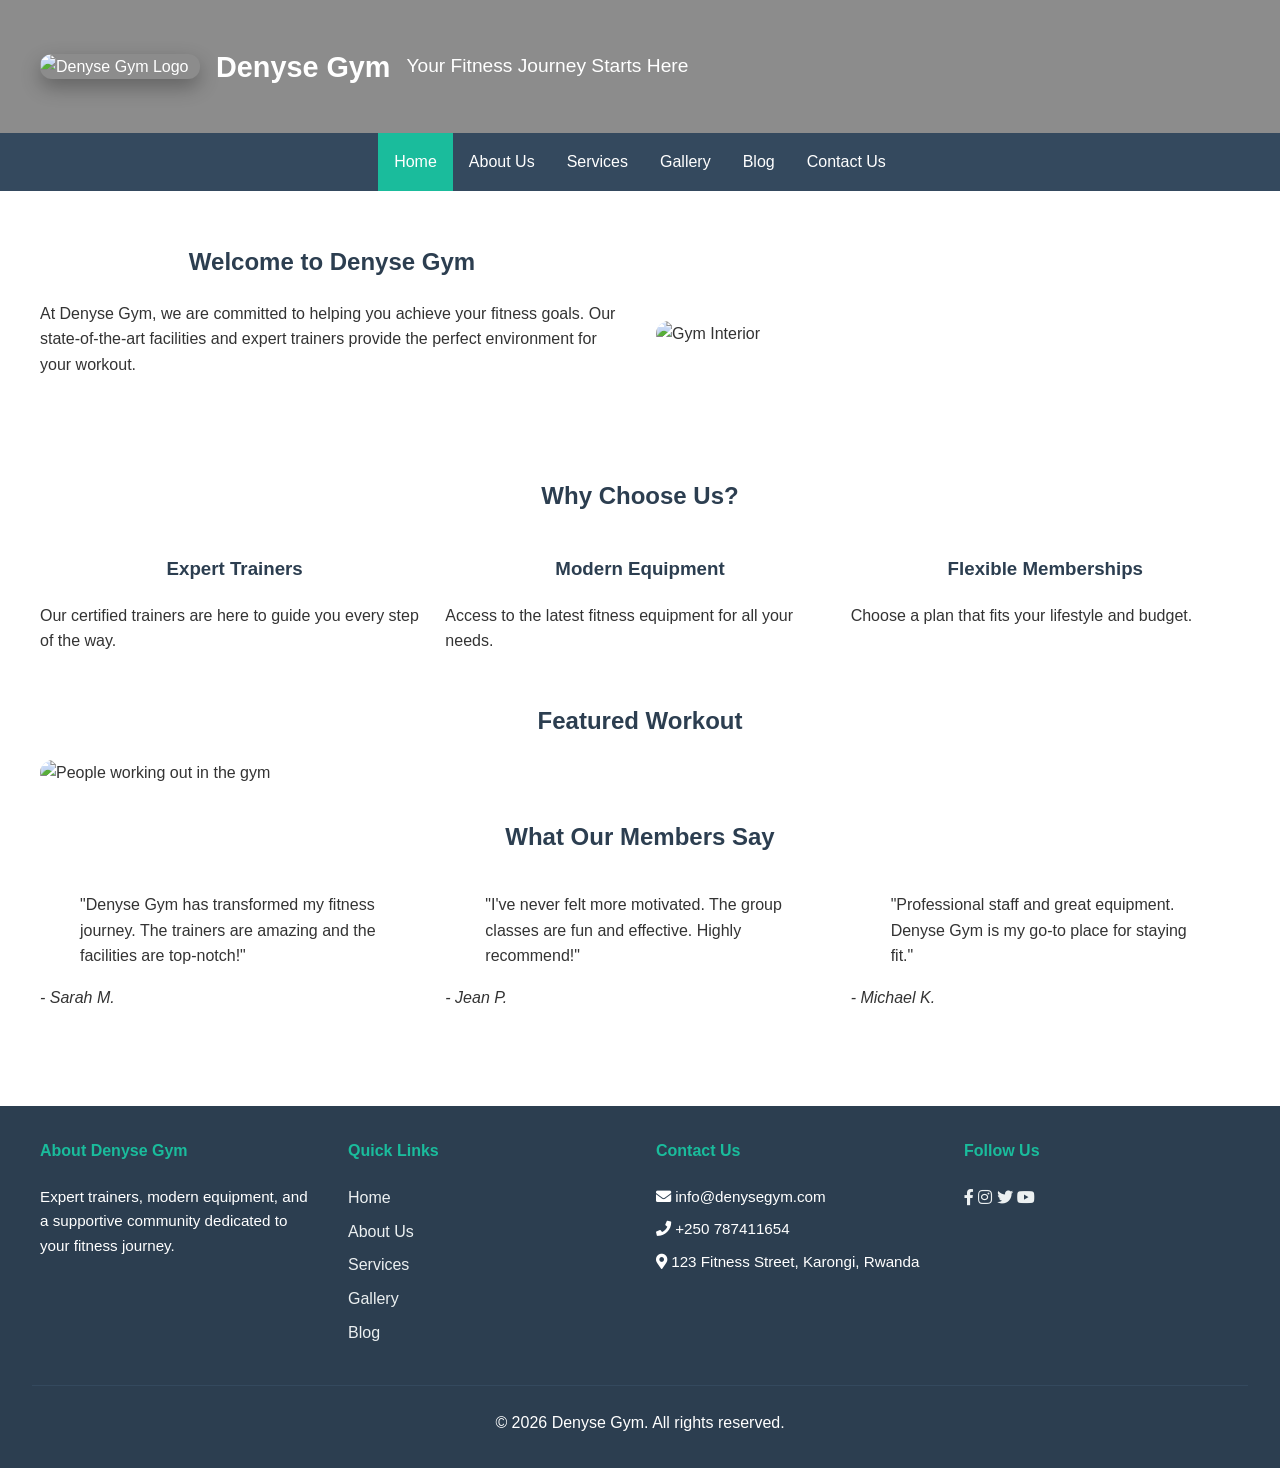
==== index.html @ ca6e8134 "Add files via upload" ====
<!DOCTYPE html>
<html lang="en">
<head>
    <meta charset="UTF-8">
    <meta name="viewport" content="width=device-width, initial-scale=1.0">
    <title>Denyse Gym - Home</title>
    <link rel="stylesheet" href="styles.css">
    <link rel="stylesheet" href="https://cdnjs.cloudflare.com/ajax/libs/font-awesome/5.15.4/css/all.min.css">
</head>
<body>
    <header>
        <div class="header-inner">
            <div class="logo">
                <img src="images/Logo.png" alt="Denyse Gym Logo">
                <div class="logo-text">Denyse Gym</div>
            </div>
            <p class="header-copy">Your Fitness Journey Starts Here</p>
        </div>
    </header>
    
    <nav>
        <ul>
            <li><a href="index.html" class="active">Home</a></li>
            <li><a href="about.html">About Us</a></li>
            <li><a href="services.html">Services</a></li>
            <li><a href="gallery.html">Gallery</a></li>
            <li><a href="blog.html">Blog</a></li>
            <li><a href="contact.html">Contact Us</a></li>
        </ul>
    </nav>
    
    <main>
        <section class="hero-section">
            <div class="hero-text">
                <h1>Welcome to Denyse Gym</h1>
                <p>At Denyse Gym, we are committed to helping you achieve your fitness goals. Our state-of-the-art facilities and expert trainers provide the perfect environment for your workout.</p><br><br>
            </div>
            <div class="hero-image">
                <img src="images/Gym%20interior.png" alt="Gym Interior" class="rounded-photo">
            </div>
        </section>
        
        <section class="section">
            <h2>Why Choose Us?</h2>
            <div class="flex-container">
                <div class="flex-item">
                    <h3>Expert Trainers</h3>
                    <p>Our certified trainers are here to guide you every step of the way.</p>
                </div>
                <div class="flex-item">
                    <h3>Modern Equipment</h3>
                    <p>Access to the latest fitness equipment for all your needs.</p>
                </div>
                <div class="flex-item">
                    <h3>Flexible Memberships</h3>
                    <p>Choose a plan that fits your lifestyle and budget.</p>
                </div>
            </div>
        </section>
        
        <section class="section">
            <h2>Featured Workout</h2>
            <div class="hero-image">
                <img src="images/Gym%20interior.png" alt="People working out in the gym" class="rounded-photo">
            </div>
        </section>
        
        <section class="section">
            <h2>What Our Members Say</h2>
            <div class="flex-container">
                <div class="flex-item">
                    <blockquote>"Denyse Gym has transformed my fitness journey. The trainers are amazing and the facilities are top-notch!"</blockquote>
                    <cite>- Sarah M.</cite>
                </div>
                <div class="flex-item">
                    <blockquote>"I've never felt more motivated. The group classes are fun and effective. Highly recommend!"</blockquote>
                    <cite>- Jean P.</cite>
                </div>
                <div class="flex-item">
                    <blockquote>"Professional staff and great equipment. Denyse Gym is my go-to place for staying fit."</blockquote>
                    <cite>- Michael K.</cite>
                </div>
            </div>
        </section>
    </main>
    
    <footer>
        <div class="footer-container">
            <div class="footer-block">
                <h4>About Denyse Gym</h4>
                <p>Expert trainers, modern equipment, and a supportive community dedicated to your fitness journey.</p>
            </div>
            <div class="footer-block">
                <h4>Quick Links</h4>
                <ul>
                    <li><a href="index.html">Home</a></li>
                    <li><a href="about.html">About Us</a></li>
                    <li><a href="services.html">Services</a></li>
                    <li><a href="gallery.html">Gallery</a></li>
                    <li><a href="blog.html">Blog</a></li>
                </ul>
            </div>
            <div class="footer-block">
                <h4>Contact Us</h4>
                <p><i class="fas fa-envelope"></i> info@denysegym.com</p>
                <p><i class="fas fa-phone"></i> +250 787411654</p>
                <p><i class="fas fa-map-marker-alt"></i> 123 Fitness Street, Karongi, Rwanda</p>
            </div>
            <div class="footer-block">
                <h4>Follow Us</h4>
                <div class="social-links">
                    <a href="https://www.facebook.com" target="_blank" title="Facebook">
                        <i class="fab fa-facebook-f"></i>
                    </a>
                    <a href="https://www.instagram.com" target="_blank" title="Instagram">
                        <i class="fab fa-instagram"></i>
                    </a>
                    <a href="https://www.twitter.com" target="_blank" title="Twitter">
                        <i class="fab fa-twitter"></i>
                    </a>
                    <a href="https://www.youtube.com" target="_blank" title="YouTube">
                        <i class="fab fa-youtube"></i>
                    </a>
                </div>
            </div>
        </div>
        <div class="footer-bottom">
            <p>&copy; 2026 Denyse Gym. All rights reserved.</p>
        </div>
    </footer>
</body>
</html>
---- styles.css ----
/* General Styles */
body {
    font-family: Arial, sans-serif;
    margin: 0;
    padding: 0;
    line-height: 1.6;
    color: #333;
}

h1, h2, h3 {
    color: #2c3e50;
    text-align: center;
}

a {
    text-decoration: none;
    color: #3498db;
}

a:hover {
    color: #2980b9;
}

/* Header */
header {
    background-image: url("images/People.png.png");
    background-size: cover;
    background-position: center;
    color: white;
    padding: 2rem 1rem;
    text-align: left;
    position: relative;
    overflow: hidden;
}

header::before {
    content: "";
    position: absolute;
    inset: 0;
    background: rgba(0, 0, 0, 0.45);
}

.header-inner {
    position: relative;
    display: flex;
    align-items: center;
    justify-content: space-between;
    gap: 1rem;
    max-width: 1200px;
    margin: 0 auto;
}

.logo {
    display: flex;
    align-items: center;
    gap: 1rem;
    flex: 0 0 auto;
}

.logo img {
    width: 160px;
    max-width: 100%;
    height: auto;
    border-radius: 12px;
    box-shadow: 0 8px 20px rgba(0,0,0,0.3);
}

.logo-text {
    font-size: 1.8rem;
    font-weight: bold;
    margin: 0;
}

.header-copy {
    flex: 1 1 320px;
    font-size: 1.2rem;
    line-height: 1.6;
}

/* Navigation */
nav {
    background-color: #34495e;
    padding: 0;
}

nav ul {
    list-style: none;
    padding: 0;
    margin: 0;
    display: flex;
    justify-content: center;
    flex-wrap: wrap;
}

nav ul li {
    margin: 0;
}

nav ul li a {
    display: block;
    padding: 1rem;
    color: white;
    text-decoration: none;
}

nav ul li a:hover,
nav ul li a:focus,
nav ul li a:active {
    background-color: #2980b9;
    color: white;
}

nav ul li a:visited {
    color: white;
}

nav ul li a.active {
    background-color: #1abc9c;
    color: white;
}

/* Main Content */
main {
    padding: 2rem;
    max-width: 1200px;
    margin: 0 auto;
}

.hero-section {
    display: flex;
    flex-wrap: wrap;
    align-items: center;
    gap: 2rem;
    margin-bottom: 2rem;
}

.hero-text {
    flex: 1 1 320px;
}

.hero-image {
    flex: 1 1 320px;
}

.hero-image img {
    width: 100%;
    max-width: 520px;
    height: auto;
}

.rounded-photo {
    display: block;
    width: 100%;
    height: auto;
    border-radius: 16px;
}

.team-photo {
    width: 100%;
    height: 260px;
    object-fit: cover;
    display: block;
    border-radius: 0;
    margin: 0;
}

.contact-info {
    display: grid;
    gap: 1rem;
    max-width: 600px;
    margin-bottom: 2rem;
}

.contact-item {
    display: flex;
    align-items: center;
    gap: 0.75rem;
    background-color: #f7f9fb;
    padding: 1rem;
    border-radius: 8px;
    border: 1px solid #e1e5ea;
}

.contact-item svg {
    width: 24px;
    height: 24px;
    fill: #3498db;
    flex-shrink: 0;
}

.contact-item span {
    color: #34495e;
}

.section {
    margin-bottom: 2rem;
}

.flex-container {
    display: flex;
    flex-wrap: wrap;
    gap: 1rem;
}

.flex-item {
    flex: 1 1 300px;
}

.team-container .flex-item {
    display: flex;
    flex-direction: column;
    border: 1px solid #ddd;
    border-radius: 8px;
    overflow: hidden;
    background: white;
    box-shadow: 0 2px 5px rgba(0,0,0,0.1);
    padding: 0;
}

.team-container .flex-item h3,
.team-container .flex-item p {
    padding: 0 1rem;
}

.team-container .flex-item h3 {
    padding-top: 1rem;
    margin-bottom: 0.5rem;
}

.team-container .flex-item p {
    padding-bottom: 1rem;
    margin: 0;
}

.team-photo {
    width: 100%;
    height: 260px;
    object-fit: cover;
    display: block;
    border-radius: 0;
    margin: 0;
}

.info-block {
    flex: 1 1 300px;
    background: linear-gradient(180deg, #eff9fb 0%, #ffffff 100%);
    border: 1px solid #cfe7ec;
    padding: 1.75rem;
    border-radius: 14px;
    box-shadow: 0 8px 25px rgba(46, 125, 171, 0.08);
}

.info-block h2 {
    margin-top: 0;
    color: #1f618d;
    text-align: center;
}

.info-block p {
    color: #4a5965;
    line-height: 1.8;
}

/* Forms */
form {
    max-width: 600px;
    margin: 0 auto;
}

label {
    display: block;
    margin-bottom: 0.5rem;
}

input, textarea, select {
    width: 100%;
    padding: 0.5rem;
    margin-bottom: 1rem;
    border: 1px solid #ddd;
    border-radius: 4px;
}

button {
    background-color: #3498db;
    color: white;
    padding: 0.75rem 1.5rem;
    border: none;
    border-radius: 4px;
    cursor: pointer;
}

button:hover {
    background-color: #2980b9;
}

/* Footer */
footer {
    background-color: #2c3e50;
    color: white;
    padding: 2rem;
    margin-top: 2rem;
}

.footer-container {
    display: flex;
    flex-wrap: wrap;
    gap: 2rem;
    max-width: 1200px;
    margin: 0 auto 2rem;
    justify-content: space-around;
}

.footer-block {
    flex: 1 1 220px;
    min-width: 200px;
}

.footer-block h4 {
    margin-top: 0;
    color: #1abc9c;
    text-align: left;
}

.footer-block p {
    margin: 0.5rem 0;
    font-size: 0.95rem;
    line-height: 1.6;
}

.footer-block ul {
    list-style: none;
    padding: 0;
    margin: 0;
}

.footer-block ul li {
    margin: 0.5rem 0;
}

.footer-block a {
    color: #ecf0f1;
    text-decoration: none;
    transition: color 0.3s ease;
}

.footer-block a:hover {
    color: #1abc9c;
}

.footer-social {
    display: flex;
    gap: 1rem;
    margin-top: 1rem;
}

.footer-social a {
    display: flex;
    align-items: center;
    justify-content: center;
    width: 44px;
    height: 44px;
    background-color: #1abc9c;
    border-radius: 50%;
    box-shadow: 0 8px 18px rgba(0, 0, 0, 0.12);
    transition: transform 0.2s ease, background-color 0.2s ease;
}

.footer-social a:hover {
    transform: scale(1.05);
    background-color: #16a085;
}

.footer-social svg {
    width: 22px;
    height: 22px;
    fill: white;
}

.footer-bottom {
    text-align: center;
    padding-top: 1.5rem;
    border-top: 1px solid #34495e;
}

.footer-bottom p {
    margin: 0;
}



.sr-only {
    position: absolute;
    width: 1px;
    height: 1px;
    padding: 0;
    margin: -1px;
    overflow: hidden;
    clip: rect(0, 0, 0, 0);
    white-space: nowrap;
    border: 0;
}

/* Responsive */
@media (max-width: 768px) {
    nav ul {
        flex-direction: column;
    }
    
    .flex-container {
        flex-direction: column;
    }
}
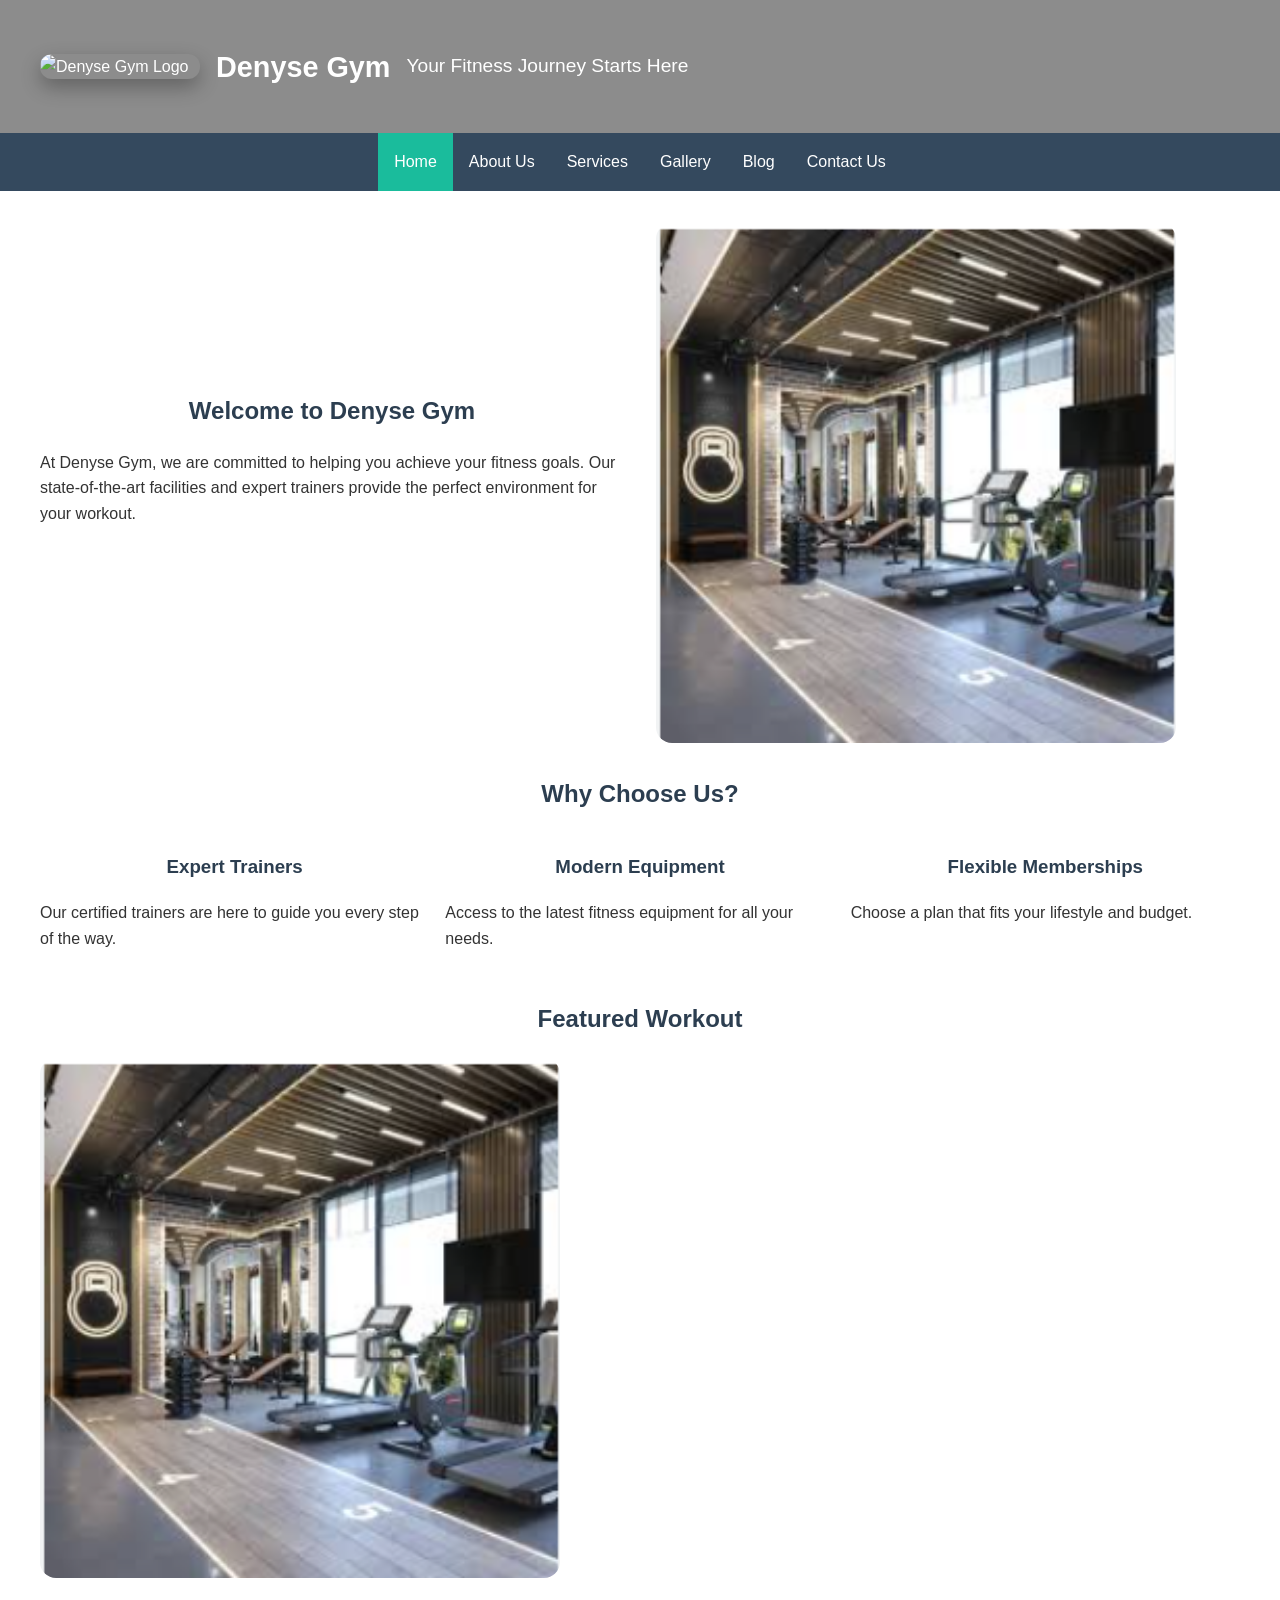
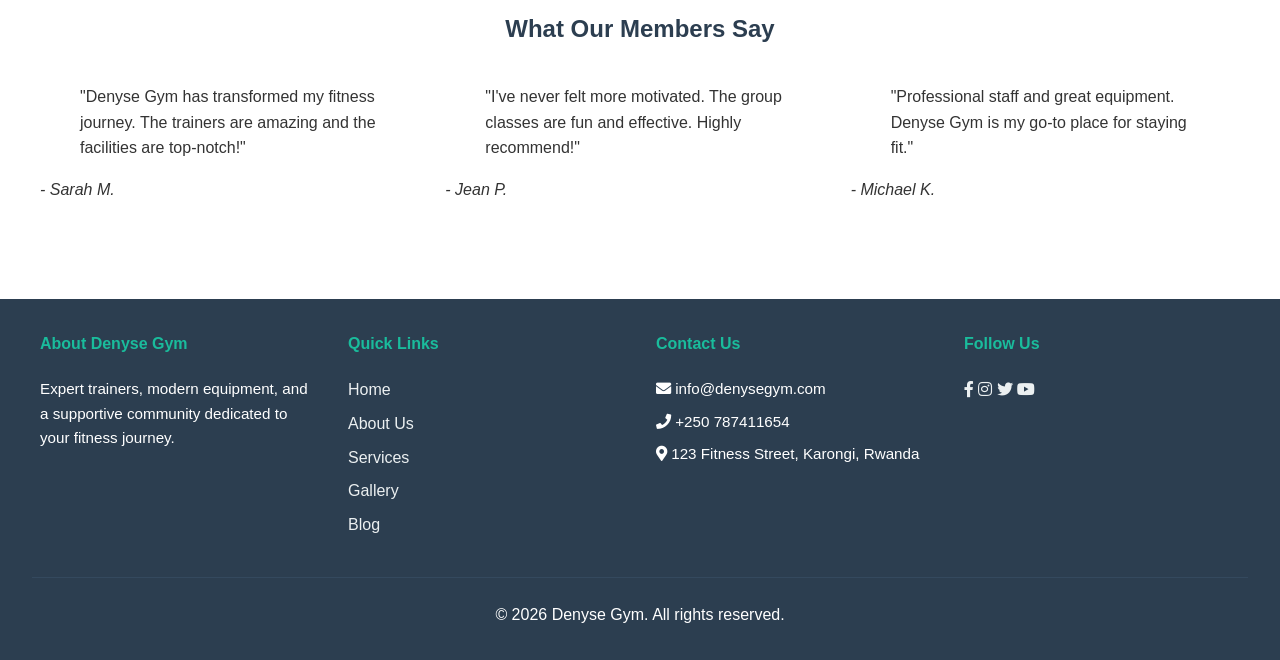
==== commit 4b88a9f9: "Update index.html" ====
--- a/index.html
+++ b/index.html
@@ -11,7 +11,7 @@
     <header>
         <div class="header-inner">
             <div class="logo">
-                <img src="images/Logo.png" alt="Denyse Gym Logo">
+                <img src="Logo.png" alt="Denyse Gym Logo">
                 <div class="logo-text">Denyse Gym</div>
             </div>
             <p class="header-copy">Your Fitness Journey Starts Here</p>
@@ -36,7 +36,7 @@
                 <p>At Denyse Gym, we are committed to helping you achieve your fitness goals. Our state-of-the-art facilities and expert trainers provide the perfect environment for your workout.</p><br><br>
             </div>
             <div class="hero-image">
-                <img src="images/Gym%20interior.png" alt="Gym Interior" class="rounded-photo">
+                <img src="gyminterior.png" alt="Gym Interior" class="rounded-photo">
             </div>
         </section>
         
@@ -61,7 +61,7 @@
         <section class="section">
             <h2>Featured Workout</h2>
             <div class="hero-image">
-                <img src="images/Gym%20interior.png" alt="People working out in the gym" class="rounded-photo">
+                <img src="gyminterior.png" alt="People working out in the gym" class="rounded-photo">
             </div>
         </section>
         
@@ -129,4 +129,4 @@
         </div>
     </footer>
 </body>
-</html>+</html>
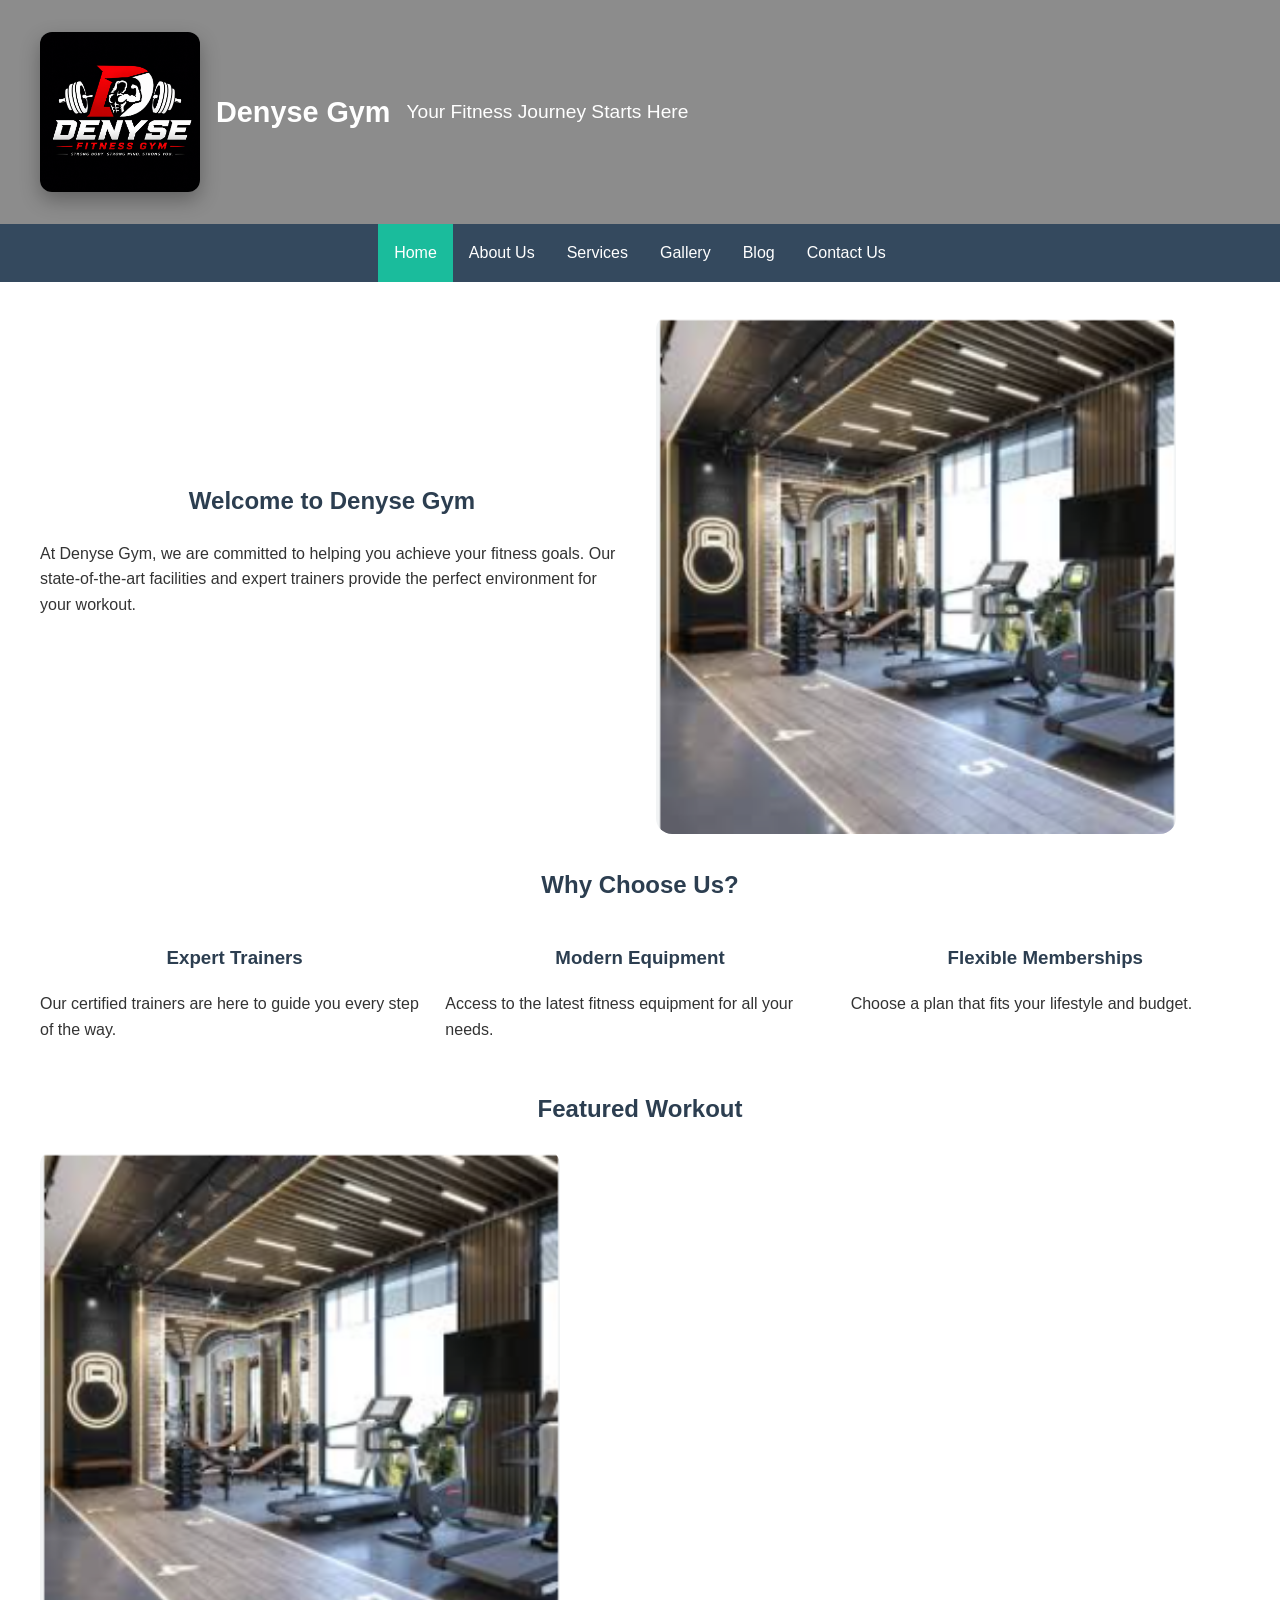
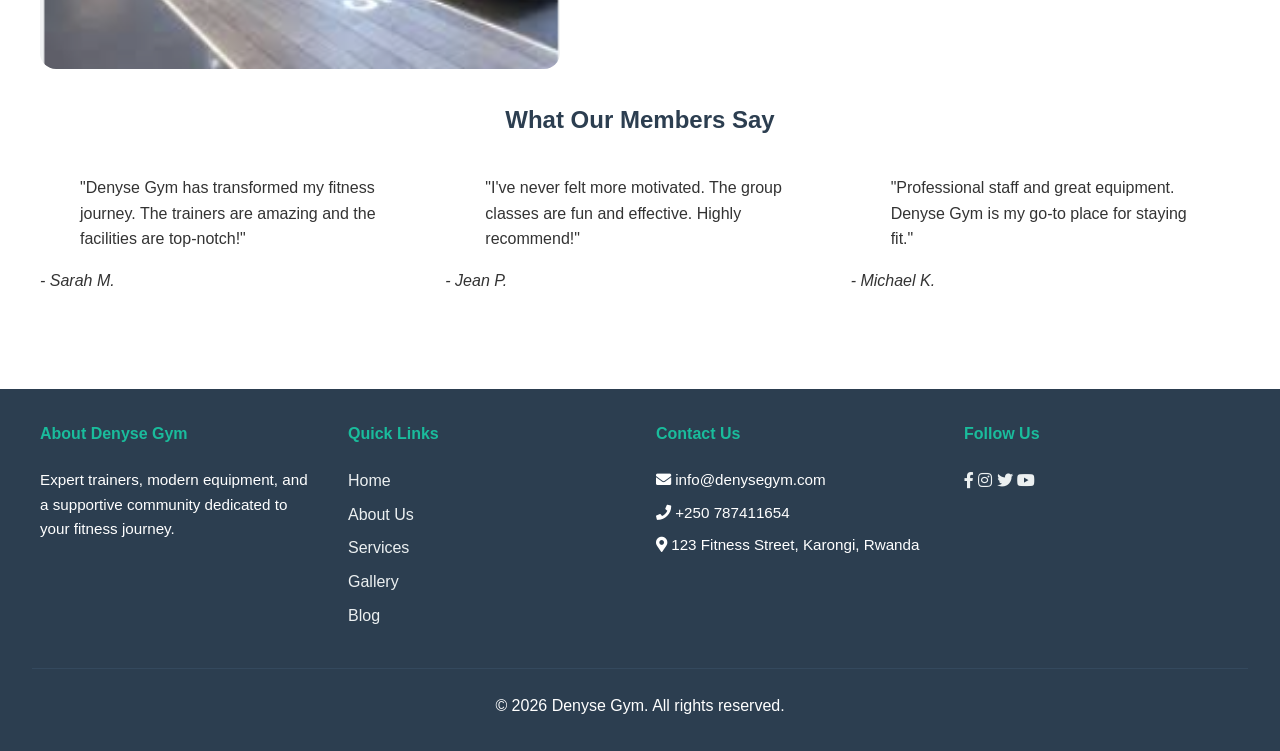
==== commit 80f324ce: "Update index.html" ====
--- a/index.html
+++ b/index.html
@@ -11,7 +11,7 @@
     <header>
         <div class="header-inner">
             <div class="logo">
-                <img src="Logo.png" alt="Denyse Gym Logo">
+                <img src="logo.png" alt="Denyse Gym Logo">
                 <div class="logo-text">Denyse Gym</div>
             </div>
             <p class="header-copy">Your Fitness Journey Starts Here</p>
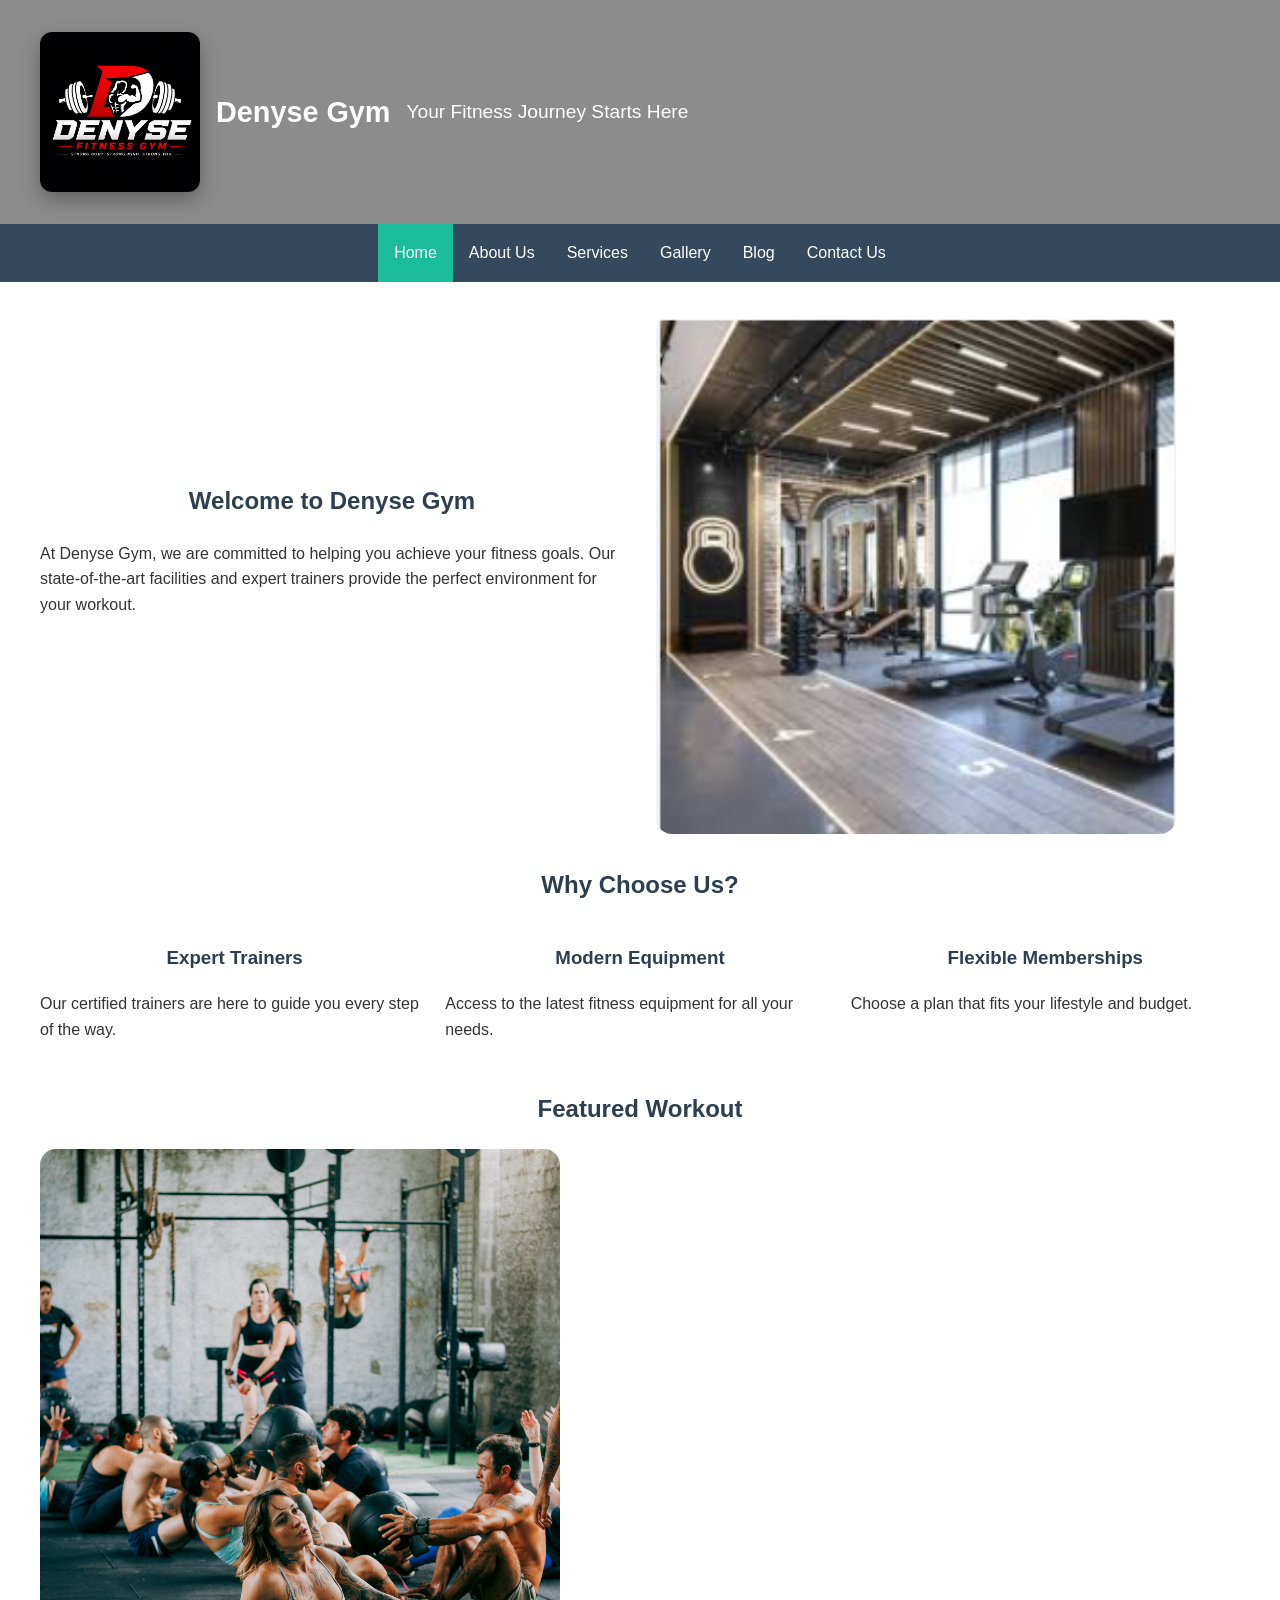
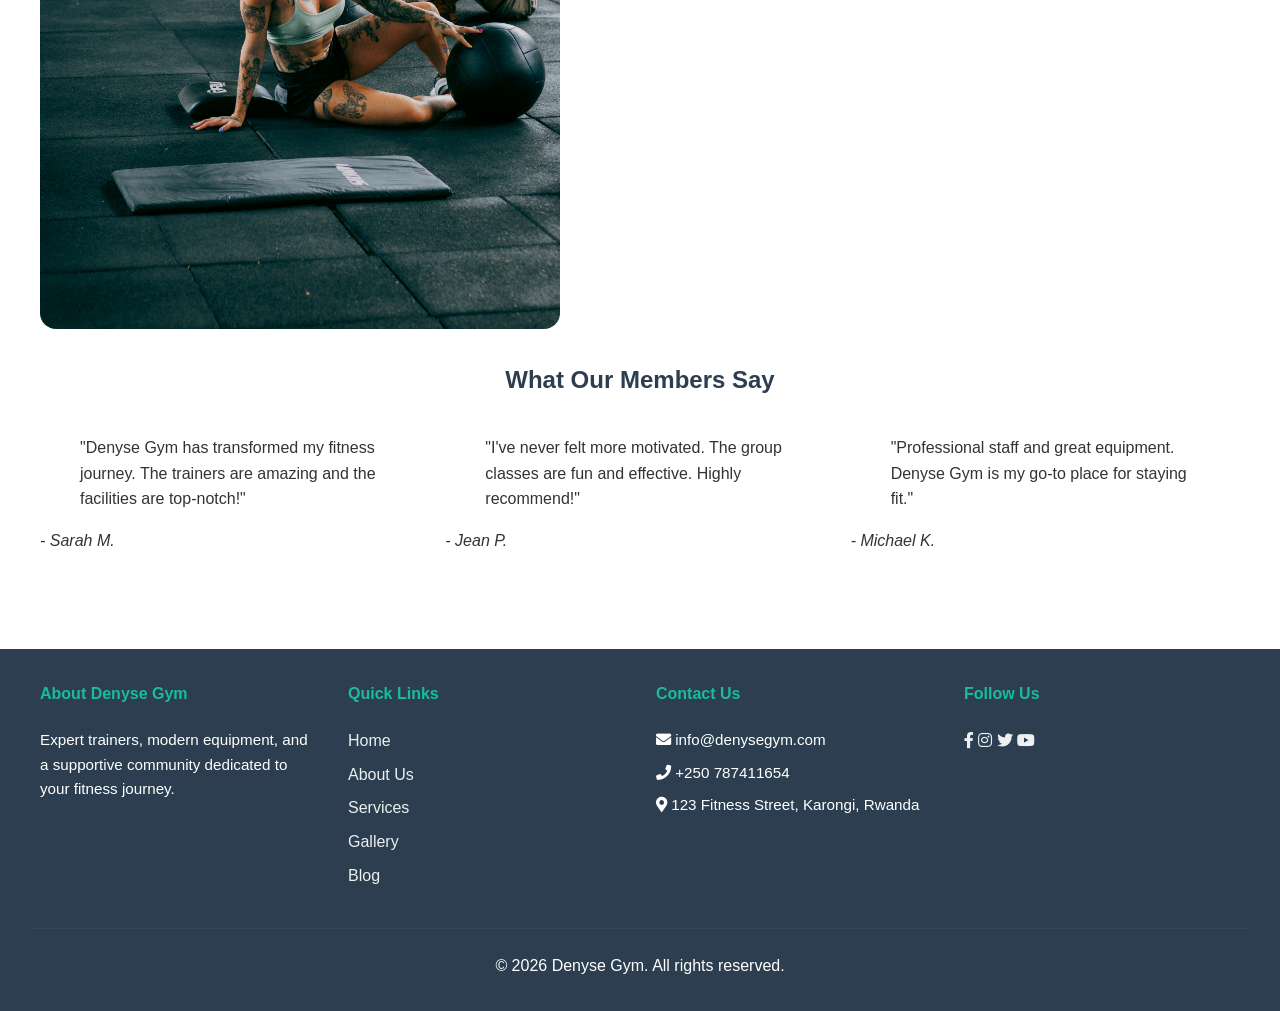
==== commit 9ca7398c: "Update index.html" ====
--- a/index.html
+++ b/index.html
@@ -61,7 +61,7 @@
         <section class="section">
             <h2>Featured Workout</h2>
             <div class="hero-image">
-                <img src="gyminterior.png" alt="People working out in the gym" class="rounded-photo">
+                <img src="Featured workout.jpg" alt="People working out in the gym" class="rounded-photo" width="fit" height="600"
             </div>
         </section>
         
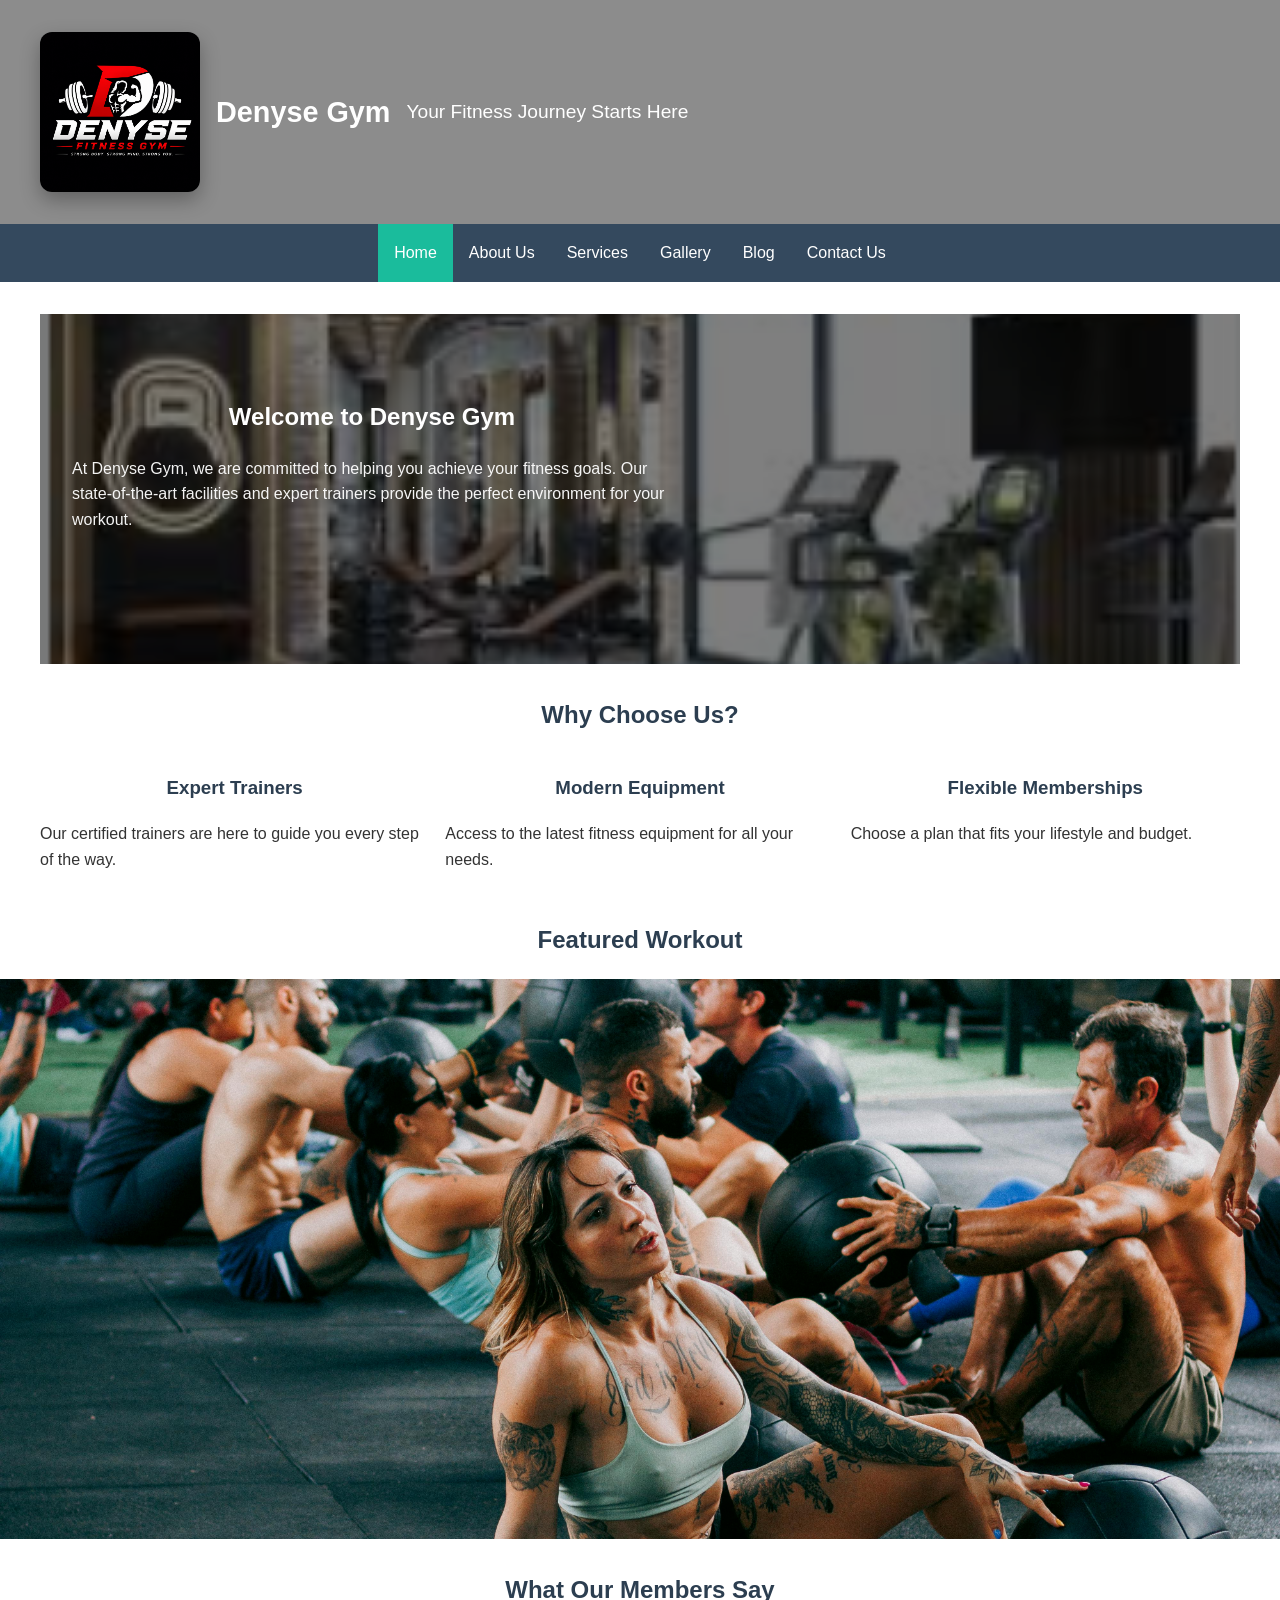
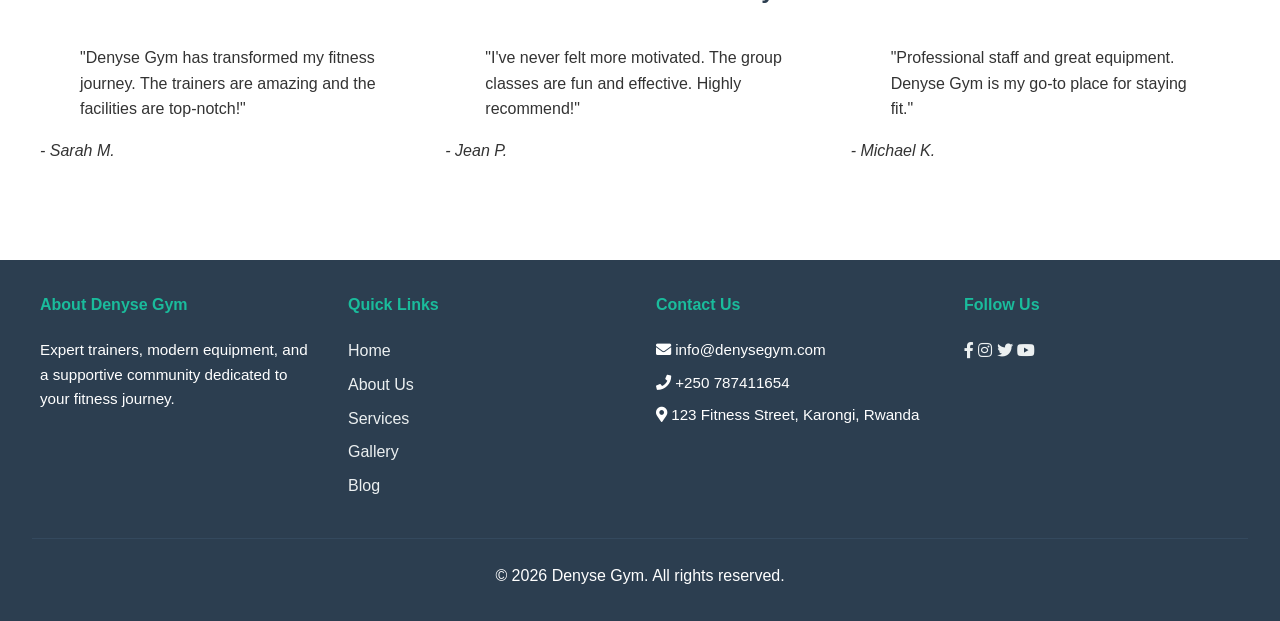
==== commit 54e13b9b: "Add files via upload" ====
--- a/index.html
+++ b/index.html
@@ -35,9 +35,6 @@
                 <h1>Welcome to Denyse Gym</h1>
                 <p>At Denyse Gym, we are committed to helping you achieve your fitness goals. Our state-of-the-art facilities and expert trainers provide the perfect environment for your workout.</p><br><br>
             </div>
-            <div class="hero-image">
-                <img src="gyminterior.png" alt="Gym Interior" class="rounded-photo">
-            </div>
         </section>
         
         <section class="section">
@@ -60,8 +57,8 @@
         
         <section class="section">
             <h2>Featured Workout</h2>
-            <div class="hero-image">
-                <img src="Featured workout.jpg" alt="People working out in the gym" class="rounded-photo" width="fit" height="600"
+            <div class="hero-image featured-workout-image">
+                <img src="Featured workout.jpg" alt="People working out in the gym">
             </div>
         </section>
         
@@ -129,4 +126,4 @@
         </div>
     </footer>
 </body>
-</html>
+</html>
--- a/styles.css
+++ b/styles.css
@@ -127,25 +127,34 @@
 }
 
 .hero-section {
-    display: flex;
-    flex-wrap: wrap;
-    align-items: center;
-    gap: 2rem;
+    background-image: url("gyminterior.png");
+    background-size: cover;
+    background-position: center;
+    padding: 4rem 2rem;
     margin-bottom: 2rem;
+    position: relative;
+    overflow: hidden;
+}
+
+.hero-section::before {
+    content: "";
+    position: absolute;
+    inset: 0;
+    background: rgba(0, 0, 0, 0.5);
 }
 
 .hero-text {
-    flex: 1 1 320px;
-}
-
-.hero-image {
-    flex: 1 1 320px;
-}
-
-.hero-image img {
-    width: 100%;
-    max-width: 520px;
-    height: auto;
+    position: relative;
+    max-width: 600px;
+    color: white;
+}
+
+.hero-text h1 {
+    color: white;
+}
+
+.hero-text p {
+    color: rgba(255, 255, 255, 0.95);
 }
 
 .rounded-photo {
@@ -155,6 +164,24 @@
     border-radius: 16px;
 }
 
+.featured-workout-image {
+    width: 100vw;
+    height: 560px;
+    position: relative;
+    left: 50%;
+    right: 50%;
+    margin-left: -50vw;
+    margin-right: -50vw;
+    overflow: hidden;
+}
+
+.featured-workout-image img {
+    width: 100%;
+    height: 100%;
+    object-fit: cover;
+    display: block;
+}
+
 .team-photo {
     width: 100%;
     height: 260px;
@@ -162,6 +189,25 @@
     display: block;
     border-radius: 0;
     margin: 0;
+}
+
+.full-width-team-image {
+    width: 100vw;
+    height: 260px;
+    position: relative;
+    left: 50%;
+    right: 50%;
+    margin-left: -50vw;
+    margin-right: -50vw;
+    overflow: hidden;
+    margin-bottom: 2rem;
+}
+
+.full-width-team-image img {
+    width: 100%;
+    height: 100%;
+    object-fit: cover;
+    display: block;
 }
 
 .contact-info {
@@ -204,6 +250,86 @@
 
 .flex-item {
     flex: 1 1 300px;
+}
+
+/* Service Box Styling */
+.service-box {
+    padding: 2rem;
+    border-radius: 12px;
+    box-shadow: 0 4px 12px rgba(0, 0, 0, 0.08);
+    border: 1px solid transparent;
+    transition: transform 0.3s ease, box-shadow 0.3s ease;
+}
+
+.service-box:hover {
+    transform: translateY(-4px);
+    box-shadow: 0 8px 20px rgba(0, 0, 0, 0.12);
+}
+
+.service-box h3 {
+    margin-top: 0;
+    color: #2c3e50;
+    margin-bottom: 0.5rem;
+}
+
+.service-box p {
+    margin: 0;
+    color: #555;
+    line-height: 1.6;
+}
+
+.service-box-1 {
+    background: linear-gradient(135deg, #e8f4f8 0%, #f0e8ff 100%);
+    border-color: #c8dce8;
+}
+
+.service-box-2 {
+    background: linear-gradient(135deg, #ffe8f0 0%, #f0e8ff 100%);
+    border-color: #e8c8d8;
+}
+
+.service-box-3 {
+    background: linear-gradient(135deg, #e8f8e8 0%, #f8f0e8 100%);
+    border-color: #c8e8c8;
+}
+
+/* Facilities Styling */
+.facilities-container {
+    display: grid;
+    grid-template-columns: repeat(auto-fit, minmax(280px, 1fr));
+    gap: 1.5rem;
+}
+
+.facility-item {
+    background: linear-gradient(135deg, #f0f8ff 0%, #f8f0f8 100%);
+    border: 1px solid #dfe7f0;
+    border-radius: 12px;
+    padding: 2rem;
+    text-align: center;
+    box-shadow: 0 4px 12px rgba(0, 0, 0, 0.08);
+    transition: transform 0.3s ease, box-shadow 0.3s ease;
+    display: flex;
+    flex-direction: column;
+    align-items: center;
+    justify-content: center;
+    min-height: 180px;
+}
+
+.facility-item:hover {
+    transform: translateY(-4px);
+    box-shadow: 0 8px 20px rgba(0, 0, 0, 0.12);
+}
+
+.facility-item i {
+    font-size: 2.5rem;
+    color: #3498db;
+    margin-bottom: 1rem;
+}
+
+.facility-item h3 {
+    margin: 0;
+    color: #2c3e50;
+    font-size: 1.1rem;
 }
 
 .team-container .flex-item {
@@ -400,6 +526,34 @@
     border: 0;
 }
 
+/* Tables */
+.schedule-table {
+    width: 100%;
+    border-collapse: collapse;
+    margin: 1rem 0;
+}
+
+.schedule-table th,
+.schedule-table td {
+    border: 1px solid #ddd;
+    padding: 8px;
+    text-align: left;
+}
+
+.schedule-table th {
+    background-color: #f5f5f5;
+    font-weight: bold;
+    color: #2c3e50;
+}
+
+.schedule-table tr:nth-child(even) {
+    background-color: #f9f9f9;
+}
+
+.schedule-table tr:hover {
+    background-color: #f0f0f0;
+}
+
 /* Responsive */
 @media (max-width: 768px) {
     nav ul {
